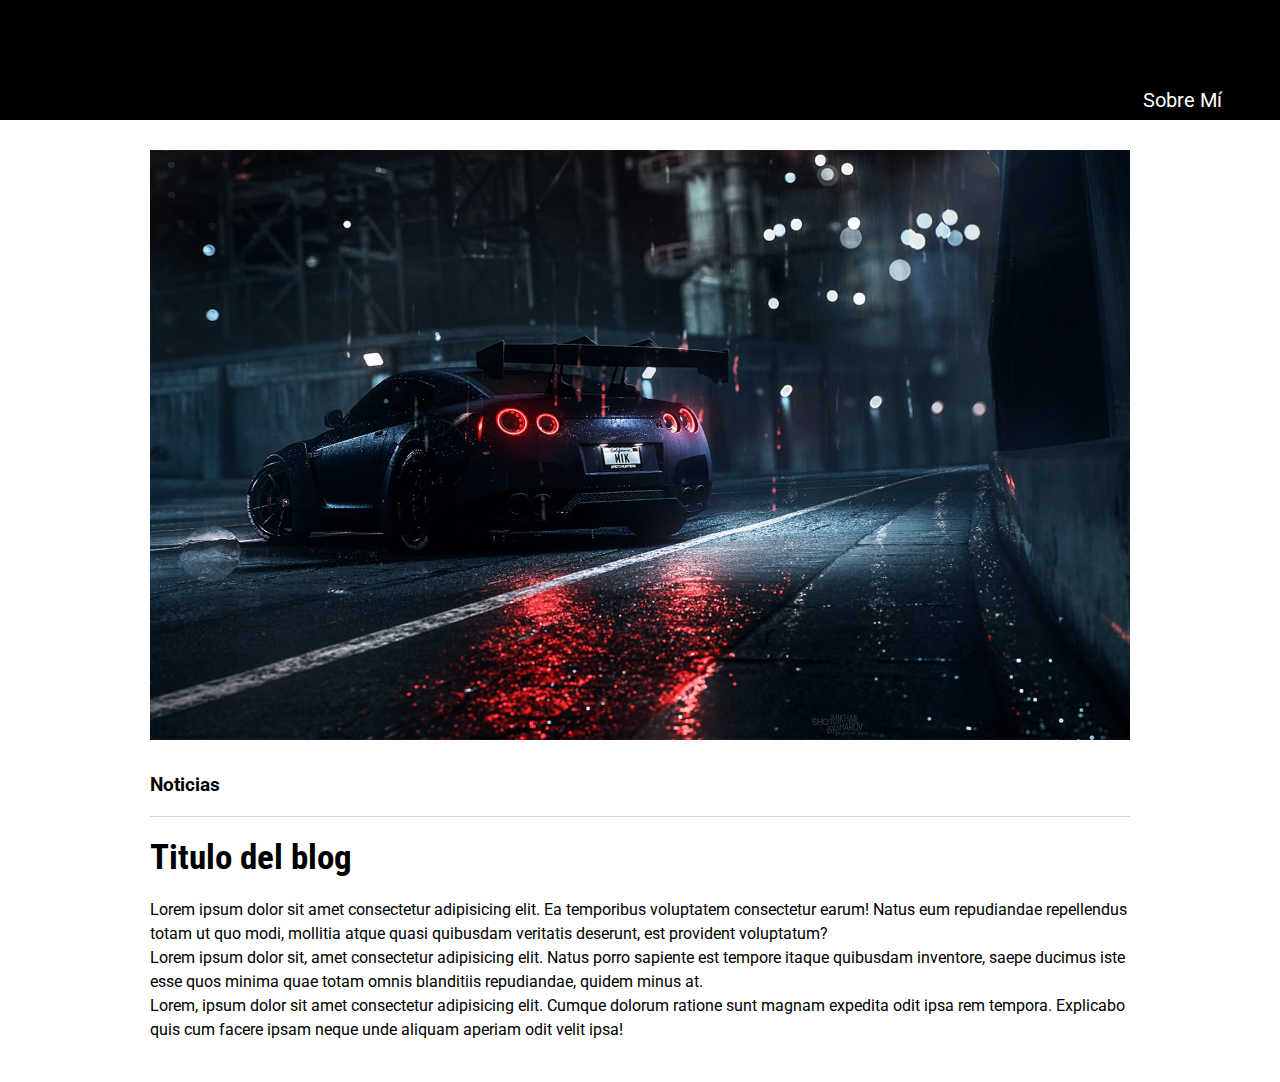
==== blog.html @ 7309993b "comienzo de la parte de perfil" ====
<!DOCTYPE html><html lang="en"><head><meta charset="UTF-8"><meta http-equiv="X-UA-Compatible" content="IE=edge"><meta name="viewport" content="width=device-width, initial-scale=1.0"><title>Mi Blog</title><link rel="stylesheet" href="./css/main.css"><link rel="stylesheet" href="./css/font/flaticon.css"><link rel="preconnect" href="https://fonts.googleapis.com">
<link rel="preconnect" href="https://fonts.gstatic.com" crossorigin>
<link href="https://fonts.googleapis.com/css2?family=Roboto+Condensed:wght@300;400;700&family=Roboto:wght@100;300;500;700;900&display=swap" rel="stylesheet"></head><body> <header> <section class="header-icons-container"> <div class="logo-container"> <a href="/"><img src="./assets/img/LC.png" alt=""></a></div><div class="icons"> <a href=""><span class="flaticon-010-linkedin"> </span></a><a href=""><span class="flaticon-001-facebook"></span></a><a href=""><span class="flaticon-011-instagram"></span></a></div></section><section class="perfil-link"> <a href="/">Sobre Mí </a></section></header><main> <section class="blog-img"><img src="./assets/img/img2.jpg" alt=""></section><section class="blog-info"><div class="blog-info-grid"> <h3>Noticias</h3><article> <h1>Titulo del blog</h1><p>Lorem ipsum dolor sit amet consectetur adipisicing elit. Ea temporibus voluptatem consectetur earum! Natus eum repudiandae repellendus totam ut quo modi, mollitia atque quasi quibusdam veritatis deserunt, est provident voluptatum?</p><p>Lorem ipsum dolor sit, amet consectetur adipisicing elit. Natus porro sapiente est tempore itaque quibusdam inventore, saepe ducimus iste esse quos minima quae totam omnis blanditiis repudiandae, quidem minus at.</p><p>Lorem, ipsum dolor sit amet consectetur adipisicing elit. Cumque dolorum ratione sunt magnam expedita odit ipsa rem tempora. Explicabo quis cum facere ipsam neque unde aliquam aperiam odit velit ipsa!</p></article></div></section></main></body></html>
---- css/main.css ----
* {
  margin: 0;
  padding: 0;
  box-sizing: border-box;
}

html {
  font-size: 62.5%;
}

body {
  font-family: "Roboto", "sans-serif";
  font-size: 1.6rem;
}

a {
  text-decoration: none;
  color: #000;
}

header {
  width: 100%;
  height: 120px;
  background-color: #000;
}
header .header-icons-container {
  display: grid;
  grid-template-columns: 1fr 1fr;
}
header .header-icons-container .logo-container {
  height: 80px;
}
header .header-icons-container .logo-container a img {
  height: 80px;
}
header .header-icons-container .icons {
  display: flex;
  height: 80px;
  justify-content: end;
  align-items: center;
  margin-right: 50px;
}
header .header-icons-container .icons a {
  margin: 0 20px;
}
header .header-icons-container .icons a span {
  color: #FFF;
}
header .perfil-link {
  display: flex;
  justify-content: flex-end;
  background-color: #000;
  height: 40px;
}
header .perfil-link a {
  color: #FFF;
  font-size: 2rem;
  margin-right: 50px;
  padding: 8px;
  border-radius: 8px;
}
header .perfil-link a:hover {
  background-color: rgba(166, 107, 73, 0.2666666667);
  border: 1px solid #593622;
}

main {
  width: 100%;
}
main .info-personal {
  display: flex;
  width: 100%;
  height: calc(100vh - 100px);
  flex-direction: column;
  align-items: end;
  justify-content: center;
  background-image: url("../assets/img/desarrollo-web.png");
  background-repeat: no-repeat;
  background-size: cover;
}
main .info-personal h1 {
  color: #FFF;
  font-family: "Roboto Condensed", "sans-serif";
  font-size: 9rem;
  font-weight: bold;
  margin-right: 100px;
}
main .info-personal h2 {
  color: #FFF;
  font-size: 5rem;
  font-weight: 300;
  margin-right: 100px;
  text-align: end;
}
main .info-personal h3 {
  color: #FFF;
  font-size: 3rem;
  font-weight: 300;
  margin-right: 100px;
}
main .info-personal .enter-link {
  width: 100%;
  margin-top: 100px;
  text-align: center;
}
main .info-personal a {
  font-size: 3rem;
  color: #FFF;
  padding: 8px;
  border-radius: 8px;
}
main .info-personal a:hover {
  background-color: rgba(166, 107, 73, 0.2666666667);
  border: 1px solid #593622;
}

main .featured-blog {
  display: grid;
  width: 100%;
  grid-template-columns: 1fr 1fr;
  margin-top: 50px;
  background-color: #dfdfdf;
}
main .featured-blog-img {
  color: #000;
  margin-left: 100px;
}
main .featured-blog-img span {
  display: inline-block;
  font-size: 2rem;
  margin: 10px 0;
}
main .featured-blog-img img {
  width: 90%;
  margin-bottom: 20px;
}
main .featured-blog-info {
  color: #000;
  margin: 50px 100px 20px 20px;
}
main .featured-blog-info h1 {
  margin-bottom: 10px;
  font-size: 2.8rem;
}
main .featured-blog-info a {
  display: inline-block;
  margin-top: 30px;
  border-radius: 8px;
  padding: 8px;
  border: 1px solid #593622;
}
main .featured-blog-info a:hover {
  background-color: rgba(166, 107, 73, 0.2666666667);
  border: 1px solid #593622;
}
main h2 {
  font-family: "Roboto Condensed", "sans-serif";
  width: 100%;
  text-align: center;
  font-size: 2.5rem;
  font-weight: bold;
  margin: 20px 0;
}
main .all-blogs {
  display: grid;
  gap: 50px;
  place-content: center;
  grid-template-columns: repeat(3, 1fr);
  grid-template-rows: repeat(2, 1fr);
  border-top: 1px solid rgba(146, 146, 146, 0.4196078431);
  margin: 0 100px;
  padding-top: 20px;
}
main .all-blogs .blog {
  display: flex;
  flex-direction: column;
  align-items: start;
  padding: 10px 10px 20px 10px;
}
main .all-blogs .blog img {
  width: 100%;
  margin-bottom: 20px;
}
main .all-blogs .blog h3 {
  margin-bottom: 30px;
  color: #000;
  font-size: 2rem;
  font-family: "Roboto Condensed", "sans-serif";
}
main .all-blogs .blog a {
  margin-top: 30px;
  padding: 8px;
  border-radius: 8px;
  border: 1px solid #593622;
}
main .all-blogs .blog a:hover {
  background-color: rgba(166, 107, 73, 0.2666666667);
  border: 1px solid #593622;
}
main .all-blogs .blog:hover {
  box-shadow: 8px 8px 25px #593622;
}

main .blog-img {
  max-width: 980px;
  margin: 30px auto;
}
main .blog-img img {
  width: 100%;
}
main .blog-info {
  padding: 0 50px 40px;
}
main .blog-info-grid {
  max-width: 980px;
  margin: auto;
}
main .blog-info-grid h3 {
  border-bottom: 1px solid #cdd2da;
  padding-bottom: 20px;
}
main .blog-info-grid article h1 {
  font-size: 3.5rem;
  font-family: "Roboto Condensed", "sans-serif";
  margin: 20px 0;
}
main .blog-info-grid article p {
  font-size: 1.6rem;
  line-height: 2.4rem;
}

.perfil-info {
  display: grid;
  grid-template-columns: 600px auto;
  background-color: #cdd2da;
}
.perfil-info-img {
  max-width: 600px;
  margin: 30px 0;
  margin-left: 100px;
}
.perfil-info-img img {
  width: 100%;
}
.perfil-info-desc {
  display: flex;
  flex-direction: column;
  margin-left: 30px;
  justify-content: center;
}
.perfil-info-desc h1 {
  font-size: 3.5rem;
  font-family: "Roboto Condensed", "sans-serif";
  margin-bottom: 20px;
}
.perfil-info-desc p {
  font-size: 1.8rem;
  font-family: "Roboto Condensed", "sans-serif";
  line-height: 2.4rem;
}

footer {
  width: 100%;
  display: grid;
  height: 80px;
  grid-template-rows: 20px 60px;
  margin-top: 30px;
}
footer .footer {
  width: 100%;
  background-color: #593622;
}
footer .footer-text {
  display: flex;
  width: 100%;
  background-color: #000;
  text-align: center;
  align-items: center;
  justify-content: center;
}
footer .footer-text span {
  color: #FFF;
}

@media (max-width: 769px) {
  header .perfil-link a {
    font-size: 1.5rem;
  }
  main .info-personal {
    align-items: center;
    justify-content: center;
  }
  main .info-personal h1 {
    width: 100%;
    margin: 0 30px 0 0;
    font-size: 5rem;
    text-align: end;
  }
  main .info-personal h2 {
    margin: 0 30px 0 0;
    font-size: 3rem;
  }
  main .info-personal h3 {
    width: 100%;
    margin: 0 30px 0 0;
    font-size: 2rem;
    text-align: end;
  }
  main .all-blogs {
    grid-template-columns: repeat(2, 1fr);
    grid-template-rows: repeat(3, 1fr);
  }
}
@media (max-width: 600px) {
  header {
    height: 100px;
  }
  header .header-icons-container {
    grid-template-columns: 1fr 1fr;
    margin: 0;
    height: 100px;
  }
  header .header-icons-container .logo-container {
    display: flex;
    align-items: center;
    justify-content: center;
  }
  header .header-icons-container .logo-container a img {
    height: 80px;
  }
  header .header-icons-container .icons {
    justify-content: space-evenly;
    margin: 0;
  }
  header .header-icons-container .icons a {
    margin: 0;
  }
  header .perfil-link {
    justify-content: center;
  }
  header .perfil-link a {
    margin: 0;
  }
  main .info-personal h1 {
    font-size: 3rem;
    text-align: end;
    margin: 0 20px 20px 0;
  }
  main .info-personal h2 {
    font-size: 2.5rem;
    text-align: end;
    margin-right: 20px;
  }
  main .info-personal h3 {
    font-size: 1.5rem;
    text-align: end;
    margin-right: 20px;
  }
  main .featured-blog {
    display: flex;
    flex-wrap: wrap;
  }
  main .featured-blog-img {
    display: flex;
    flex-direction: column;
    width: 100%;
    margin: 0;
    margin-top: 20px;
    align-items: center;
  }
  main .featured-blog-img span {
    width: 100%;
    text-align: center;
  }
  main .featured-blog-info {
    margin: 0;
    text-align: center;
    padding-bottom: 20px;
  }
  main .all-blogs {
    grid-template-columns: 1fr;
    grid-template-rows: repeat(6, 1fr);
    margin: 0 10px;
  }
}

/*# sourceMappingURL=main.css.map */
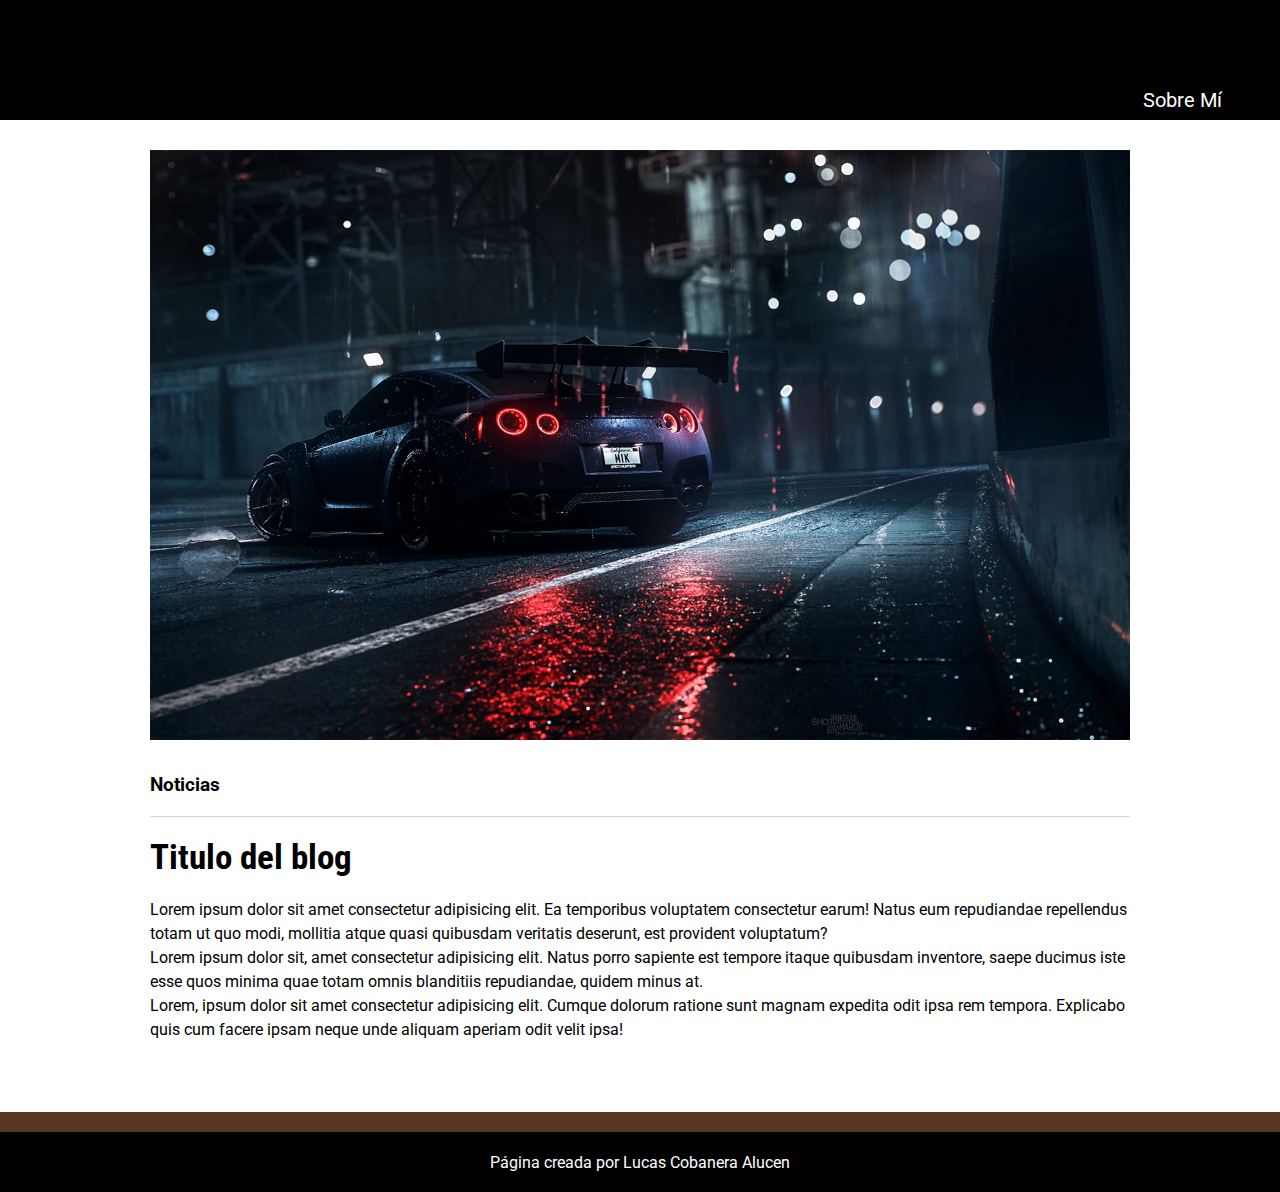
==== commit af596223: "diseño responsive para todas las paginas" ====
--- a/blog.html
+++ b/blog.html
@@ -1,3 +1,3 @@
 <!DOCTYPE html><html lang="en"><head><meta charset="UTF-8"><meta http-equiv="X-UA-Compatible" content="IE=edge"><meta name="viewport" content="width=device-width, initial-scale=1.0"><title>Mi Blog</title><link rel="stylesheet" href="./css/main.css"><link rel="stylesheet" href="./css/font/flaticon.css"><link rel="preconnect" href="https://fonts.googleapis.com">
 <link rel="preconnect" href="https://fonts.gstatic.com" crossorigin>
-<link href="https://fonts.googleapis.com/css2?family=Roboto+Condensed:wght@300;400;700&family=Roboto:wght@100;300;500;700;900&display=swap" rel="stylesheet"></head><body> <header> <section class="header-icons-container"> <div class="logo-container"> <a href="/"><img src="./assets/img/LC.png" alt=""></a></div><div class="icons"> <a href=""><span class="flaticon-010-linkedin"> </span></a><a href=""><span class="flaticon-001-facebook"></span></a><a href=""><span class="flaticon-011-instagram"></span></a></div></section><section class="perfil-link"> <a href="/">Sobre Mí </a></section></header><main> <section class="blog-img"><img src="./assets/img/img2.jpg" alt=""></section><section class="blog-info"><div class="blog-info-grid"> <h3>Noticias</h3><article> <h1>Titulo del blog</h1><p>Lorem ipsum dolor sit amet consectetur adipisicing elit. Ea temporibus voluptatem consectetur earum! Natus eum repudiandae repellendus totam ut quo modi, mollitia atque quasi quibusdam veritatis deserunt, est provident voluptatum?</p><p>Lorem ipsum dolor sit, amet consectetur adipisicing elit. Natus porro sapiente est tempore itaque quibusdam inventore, saepe ducimus iste esse quos minima quae totam omnis blanditiis repudiandae, quidem minus at.</p><p>Lorem, ipsum dolor sit amet consectetur adipisicing elit. Cumque dolorum ratione sunt magnam expedita odit ipsa rem tempora. Explicabo quis cum facere ipsam neque unde aliquam aperiam odit velit ipsa!</p></article></div></section></main></body></html>+<link href="https://fonts.googleapis.com/css2?family=Roboto+Condensed:wght@300;400;700&family=Roboto:wght@100;300;500;700;900&display=swap" rel="stylesheet"></head><body> <header> <section class="header-icons-container"> <div class="logo-container"> <a href="./index.html"><img src="./assets/img/LC.png" alt=""></a></div><div class="icons"> <a href="https://www.linkedin.com/in/lucas-cobanera-alucen-5aa892219/"><span class="flaticon-010-linkedin"> </span></a><a href="https://www.linkedin.com/in/lucas-cobanera-alucen-5aa892219/"><span class="flaticon-001-facebook"></span></a><a href="https://www.instagram.com/lucass_cobanera/"><span class="flaticon-011-instagram"></span></a></div></section><section class="perfil-link"> <a href="./perfil.html">Sobre Mí </a></section></header><main> <section class="blog-img"><img src="./assets/img/img2.jpg" alt=""></section><section class="blog-info"><div class="blog-info-grid"> <h3>Noticias</h3><article> <h1>Titulo del blog</h1><p>Lorem ipsum dolor sit amet consectetur adipisicing elit. Ea temporibus voluptatem consectetur earum! Natus eum repudiandae repellendus totam ut quo modi, mollitia atque quasi quibusdam veritatis deserunt, est provident voluptatum?</p><p>Lorem ipsum dolor sit, amet consectetur adipisicing elit. Natus porro sapiente est tempore itaque quibusdam inventore, saepe ducimus iste esse quos minima quae totam omnis blanditiis repudiandae, quidem minus at.</p><p>Lorem, ipsum dolor sit amet consectetur adipisicing elit. Cumque dolorum ratione sunt magnam expedita odit ipsa rem tempora. Explicabo quis cum facere ipsam neque unde aliquam aperiam odit velit ipsa!</p></article></div></section></main><footer> <div class="footer"> </div><div class="footer-text"> <span>Página creada por Lucas Cobanera Alucen</span></div></footer></body></html>--- a/css/main.css
+++ b/css/main.css
@@ -230,32 +230,62 @@
 }
 
 .perfil-info {
-  display: grid;
-  grid-template-columns: 600px auto;
+  width: 100%;
   background-color: #cdd2da;
 }
-.perfil-info-img {
-  max-width: 600px;
+.perfil-info .content-perfil-info {
+  display: grid;
+  max-width: 980px;
+  grid-template-columns: 1fr 1fr;
+  margin: 0 auto;
+}
+.perfil-info .content-perfil-info-img {
   margin: 30px 0;
-  margin-left: 100px;
-}
-.perfil-info-img img {
-  width: 100%;
-}
-.perfil-info-desc {
+}
+.perfil-info .content-perfil-info-img img {
+  width: 100%;
+}
+.perfil-info .content-perfil-info-desc {
   display: flex;
   flex-direction: column;
   margin-left: 30px;
   justify-content: center;
 }
-.perfil-info-desc h1 {
+.perfil-info .content-perfil-info-desc h1 {
   font-size: 3.5rem;
   font-family: "Roboto Condensed", "sans-serif";
   margin-bottom: 20px;
 }
-.perfil-info-desc p {
+.perfil-info .content-perfil-info-desc p {
   font-size: 1.8rem;
   font-family: "Roboto Condensed", "sans-serif";
+  line-height: 2.4rem;
+}
+
+.perfil-proyectos {
+  max-width: 980px;
+  margin: 0 auto;
+}
+.perfil-proyectos h2 {
+  width: 100%;
+  font-family: "Roboto Condensed", "sans-serif";
+  font-size: 3rem;
+  text-align: center;
+}
+.perfil-proyectos-indiv {
+  display: grid;
+  grid-template-columns: repeat(3, 1fr);
+  gap: 30px;
+  border-top: 1px solid #cdd2da;
+  padding-top: 30px;
+}
+.perfil-proyectos-indiv article h3 {
+  margin-bottom: 30px;
+  font-size: 2.5rem;
+  font-family: "Roboto Condensed", "sans-serif";
+}
+.perfil-proyectos-indiv article p {
+  font-size: 1.8rem;
   line-height: 2.4rem;
 }
 
@@ -382,6 +412,33 @@
     grid-template-rows: repeat(6, 1fr);
     margin: 0 10px;
   }
+  main .blog-info {
+    padding: 0 10px 40px;
+  }
+  main .blog-info h1 {
+    text-align: center;
+  }
+  main .perfil-info {
+    margin-top: 40px;
+  }
+  main .perfil-info .content-perfil-info {
+    grid-template-columns: 1fr;
+    grid-template-rows: 1fr 1fr;
+  }
+  main .perfil-info .content-perfil-info-desc {
+    margin: 0;
+    padding: 0px 10px 20px;
+  }
+  main .perfil-info .content-perfil-info-desc h1 {
+    text-align: center;
+  }
+  main .perfil-proyectos-indiv {
+    grid-template-columns: 1fr;
+    grid-template-rows: repeat(3, 1fr);
+  }
+  main .perfil-proyectos-indiv h3 {
+    text-align: center;
+  }
 }
 
 /*# sourceMappingURL=main.css.map */
